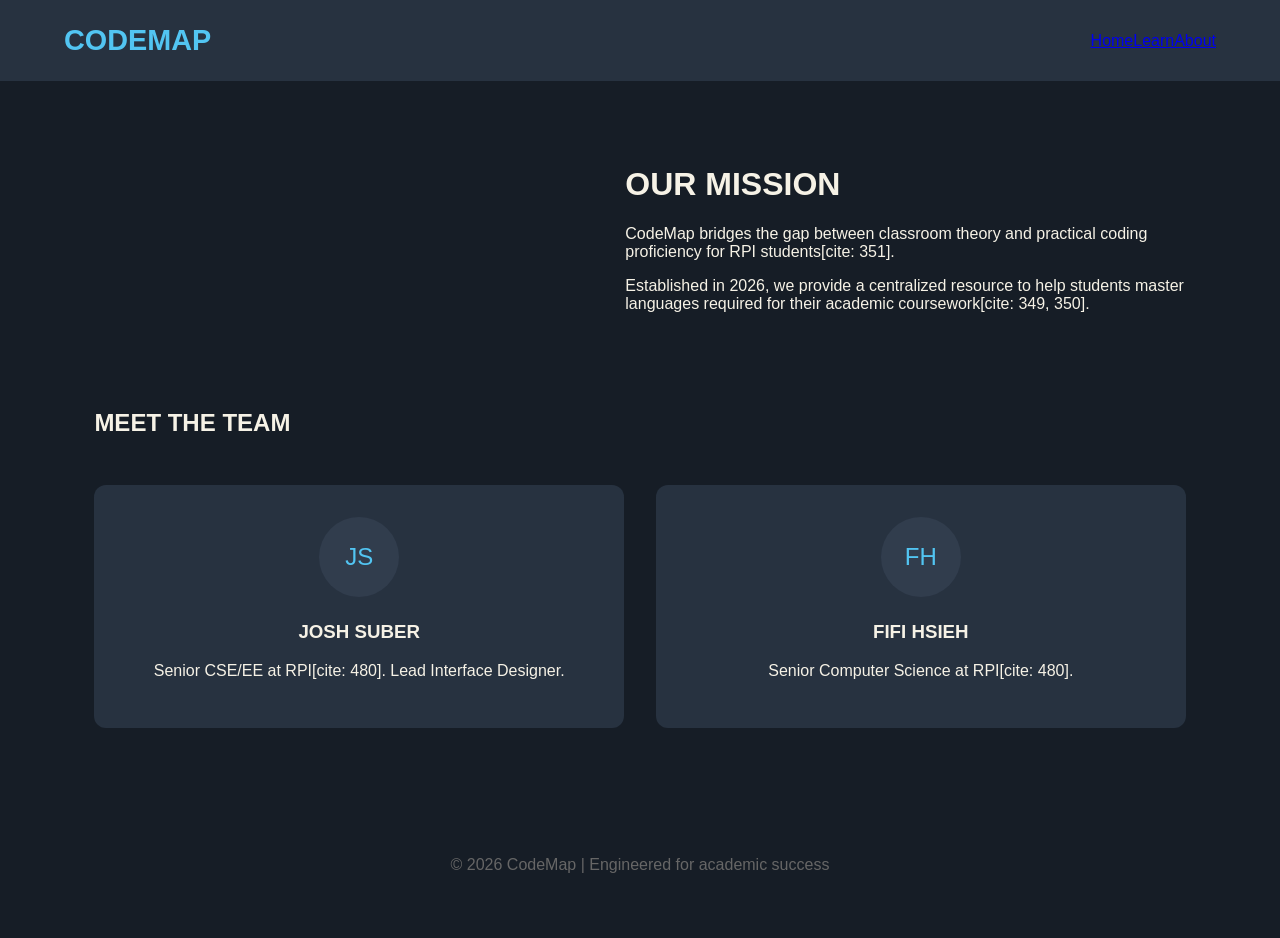
==== About.html @ c5ac98e3 "Initial Commit with front end" ====
<!DOCTYPE html>
<html lang="en">
<head>
    <meta charset="UTF-8">
    <meta name="viewport" content="width=device-width, initial-scale=1.0">
    <title>CodeMap | About Us</title>
    <style>
        :root {
            --bg-dark: #161D26;
            --bg-accent: #273240;
            --primary-blue: #52C5F2;
            --primary-salmon: #F27D72;
            --text-off-white: #F6F2E6;
        }

        body {
            background-color: var(--bg-dark);
            color: var(--text-off-white);
            font-family: "proxima-nova", sans-serif;
            margin: 0;
            display: flex;
            flex-direction: column;
            min-height: 100vh;
        }

        h1, h2, h3, .logo {
            font-family: "din-2014", sans-serif;
            font-weight: 700;
            text-transform: uppercase;
        }

        header {
            padding: 1.5rem 5%;
            display: flex;
            justify-content: space-between;
            align-items: center;
            background-color: var(--bg-accent);
        }

        .logo { font-size: 1.8rem; color: var(--primary-blue); text-decoration: none; }

        .container { padding: 4rem 5%; max-width: 1100px; margin: 0 auto; }

        .about-flex {
            display: flex;
            gap: 4rem;
            align-items: center;
            margin-bottom: 5rem;
        }

        .about-image {
            flex: 1;
            background: var(--bg-accent);
            border-radius: 12px;
            overflow: hidden;
        }

        .mission-text { flex: 1.2; }

        .team-grid {
            display: grid;
            grid-template-columns: repeat(auto-fit, minmax(250px, 1fr));
            gap: 2rem;
            margin-top: 3rem;
        }

        .member-card {
            background: var(--bg-accent);
            padding: 2rem;
            border-radius: 12px;
            text-align: center;
        }

        .member-avatar {
            width: 80px; height: 80px;
            background: #313d4d;
            border-radius: 50%;
            margin: 0 auto 1.5rem;
            display: flex; align-items: center; justify-content: center;
            font-size: 1.5rem; color: var(--primary-blue);
        }
    </style>
</head>
<body>
    <header>
        <a href="Homepage.html" class="logo">CodeMap</a>
        <nav><a href="Homepage.html">Home</a><a href="Learn.html">Learn</a><a href="About.html">About</a></nav>
    </header>

    <main class="container">
        <div class="about-flex">
            <div class="about-image">
                
            </div>
            <div class="mission-text">
                <h1>Our Mission</h1>
                <p>CodeMap bridges the gap between classroom theory and practical coding proficiency for RPI students[cite: 351].</p>
                <p>Established in 2026, we provide a centralized resource to help students master languages required for their academic coursework[cite: 349, 350].</p>
            </div>
        </div>

        <h2>Meet the Team</h2>
        <div class="team-grid">
            <div class="member-card">
                <div class="member-avatar">JS</div>
                <h3>Josh Suber</h3>
                <p>Senior CSE/EE at RPI[cite: 480]. Lead Interface Designer.</p>
            </div>
            <div class="member-card">
                <div class="member-avatar">FH</div>
                <h3>Fifi Hsieh</h3>
                <p>Senior Computer Science at RPI[cite: 480].</p>
            </div>
        </div>
    </main>

    <footer style="padding: 3rem; text-align: center; color: #666;">
        <p>&copy; 2026 CodeMap | Engineered for academic success</p>
    </footer>
</body>
</html>
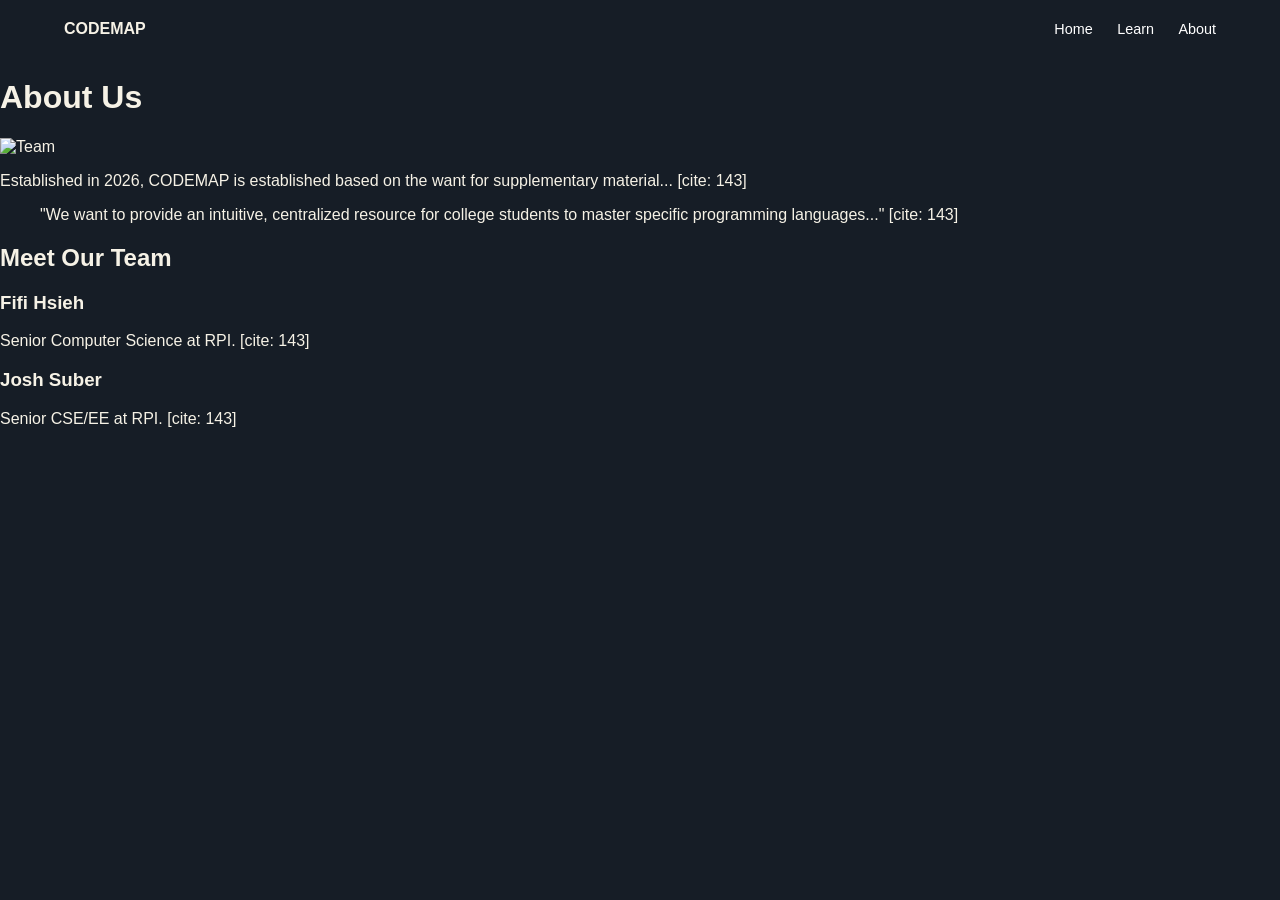
==== commit 0532cfcf: "fixed files" ====
--- a/About.html
+++ b/About.html
@@ -2,120 +2,36 @@
 <html lang="en">
 <head>
     <meta charset="UTF-8">
-    <meta name="viewport" content="width=device-width, initial-scale=1.0">
-    <title>CodeMap | About Us</title>
-    <style>
-        :root {
-            --bg-dark: #161D26;
-            --bg-accent: #273240;
-            --primary-blue: #52C5F2;
-            --primary-salmon: #F27D72;
-            --text-off-white: #F6F2E6;
-        }
-
-        body {
-            background-color: var(--bg-dark);
-            color: var(--text-off-white);
-            font-family: "proxima-nova", sans-serif;
-            margin: 0;
-            display: flex;
-            flex-direction: column;
-            min-height: 100vh;
-        }
-
-        h1, h2, h3, .logo {
-            font-family: "din-2014", sans-serif;
-            font-weight: 700;
-            text-transform: uppercase;
-        }
-
-        header {
-            padding: 1.5rem 5%;
-            display: flex;
-            justify-content: space-between;
-            align-items: center;
-            background-color: var(--bg-accent);
-        }
-
-        .logo { font-size: 1.8rem; color: var(--primary-blue); text-decoration: none; }
-
-        .container { padding: 4rem 5%; max-width: 1100px; margin: 0 auto; }
-
-        .about-flex {
-            display: flex;
-            gap: 4rem;
-            align-items: center;
-            margin-bottom: 5rem;
-        }
-
-        .about-image {
-            flex: 1;
-            background: var(--bg-accent);
-            border-radius: 12px;
-            overflow: hidden;
-        }
-
-        .mission-text { flex: 1.2; }
-
-        .team-grid {
-            display: grid;
-            grid-template-columns: repeat(auto-fit, minmax(250px, 1fr));
-            gap: 2rem;
-            margin-top: 3rem;
-        }
-
-        .member-card {
-            background: var(--bg-accent);
-            padding: 2rem;
-            border-radius: 12px;
-            text-align: center;
-        }
-
-        .member-avatar {
-            width: 80px; height: 80px;
-            background: #313d4d;
-            border-radius: 50%;
-            margin: 0 auto 1.5rem;
-            display: flex; align-items: center; justify-content: center;
-            font-size: 1.5rem; color: var(--primary-blue);
-        }
-    </style>
+    <title>CodeMap - About Us</title>
+    <link rel="stylesheet" href="style.css">
 </head>
 <body>
-    <header>
-        <a href="Homepage.html" class="logo">CodeMap</a>
-        <nav><a href="Homepage.html">Home</a><a href="Learn.html">Learn</a><a href="About.html">About</a></nav>
-    </header>
+    <nav class="top-nav">
+        <div class="logo">CODEMAP</div>
+        <div class="nav-links"><a href="index.html">Home</a> <a href="learn.html">Learn</a> <a href="about.html">About</a></div>
+    </nav>
 
     <main class="container">
+        <h1>About Us</h1>
         <div class="about-flex">
-            <div class="about-image">
-                
-            </div>
-            <div class="mission-text">
-                <h1>Our Mission</h1>
-                <p>CodeMap bridges the gap between classroom theory and practical coding proficiency for RPI students[cite: 351].</p>
-                <p>Established in 2026, we provide a centralized resource to help students master languages required for their academic coursework[cite: 349, 350].</p>
+            <img src="team-photo.jpg" alt="Team" class="team-img">
+            <div class="mission">
+                <p>Established in 2026, CODEMAP is established based on the want for supplementary material... [cite: 143]</p>
+                <blockquote>"We want to provide an intuitive, centralized resource for college students to master specific programming languages..." [cite: 143]</blockquote>
             </div>
         </div>
-
-        <h2>Meet the Team</h2>
+        
+        <h2>Meet Our Team</h2>
         <div class="team-grid">
             <div class="member-card">
-                <div class="member-avatar">JS</div>
-                <h3>Josh Suber</h3>
-                <p>Senior CSE/EE at RPI[cite: 480]. Lead Interface Designer.</p>
+                <h3>Fifi Hsieh</h3>
+                <p>Senior Computer Science at RPI. [cite: 143]</p>
             </div>
             <div class="member-card">
-                <div class="member-avatar">FH</div>
-                <h3>Fifi Hsieh</h3>
-                <p>Senior Computer Science at RPI[cite: 480].</p>
+                <h3>Josh Suber</h3>
+                <p>Senior CSE/EE at RPI. [cite: 143]</p>
             </div>
         </div>
     </main>
-
-    <footer style="padding: 3rem; text-align: center; color: #666;">
-        <p>&copy; 2026 CodeMap | Engineered for academic success</p>
-    </footer>
 </body>
 </html>
--- a/style.css
+++ b/style.css
@@ -0,0 +1,87 @@
+/* style.css */
+:root {
+    --bg-dark: #161D26;
+    --bg-accent: #273240;
+    --blue: #52C5F2;
+    --salmon: #F27D72;
+    --off-white: #F6F2E6;
+}
+
+body {
+    background-color: var(--bg-dark);
+    color: var(--off-white);
+    font-family: 'Proxima Nova', sans-serif;
+    margin: 0;
+}
+
+h1, h2, h3, .logo {
+    font-family: 'DIN 2014', sans-serif;
+    font-weight: bold;
+}
+
+.top-nav {
+    display: flex;
+    justify-content: space-between;
+    padding: 20px 5%;
+    background: var(--bg-dark);
+}
+
+.nav-links a {
+    color: white;
+    text-decoration: none;
+    margin-left: 20px;
+    font-size: 0.9rem;
+}
+
+.hero { padding: 60px 5%; }
+.hero h1 { font-size: 3rem; margin-bottom: 10px; }
+
+.btn-salmon {
+    background: var(--salmon);
+    color: var(--bg-dark);
+    border: none;
+    padding: 12px 25px;
+    font-weight: bold;
+    border-radius: 5px;
+    cursor: pointer;
+}
+
+.continue-card {
+    background: var(--bg-accent);
+    border-left: 5px solid var(--blue);
+    padding: 20px;
+    display: flex;
+    justify-content: space-between;
+    align-items: center;
+    max-width: 500px;
+    margin-left: 5%;
+}
+
+.search-input {
+    background: var(--bg-accent);
+    border: none;
+    color: white;
+    padding: 15px;
+    width: 400px;
+    border-radius: 20px;
+    margin: 20px 5%;
+}
+
+.course-grid, .language-grid {
+    display: flex;
+    gap: 20px;
+    padding: 0 5%;
+}
+
+.lang-box, .course-card {
+    background: var(--bg-accent);
+    padding: 20px;
+    border-radius: 10px;
+    flex: 1;
+}
+
+.tutorial-layout { display: flex; }
+.side-nav { width: 250px; background: #1e262f; height: 100vh; padding: 20px; }
+.content { flex: 1; padding: 40px; }
+.challenge-box { background: var(--bg-accent); padding: 25px; border-radius: 15px; }
+.code-editor { width: 100%; height: 150px; background: #121820; color: #fff; margin: 15px 0; border-radius: 10px; }
